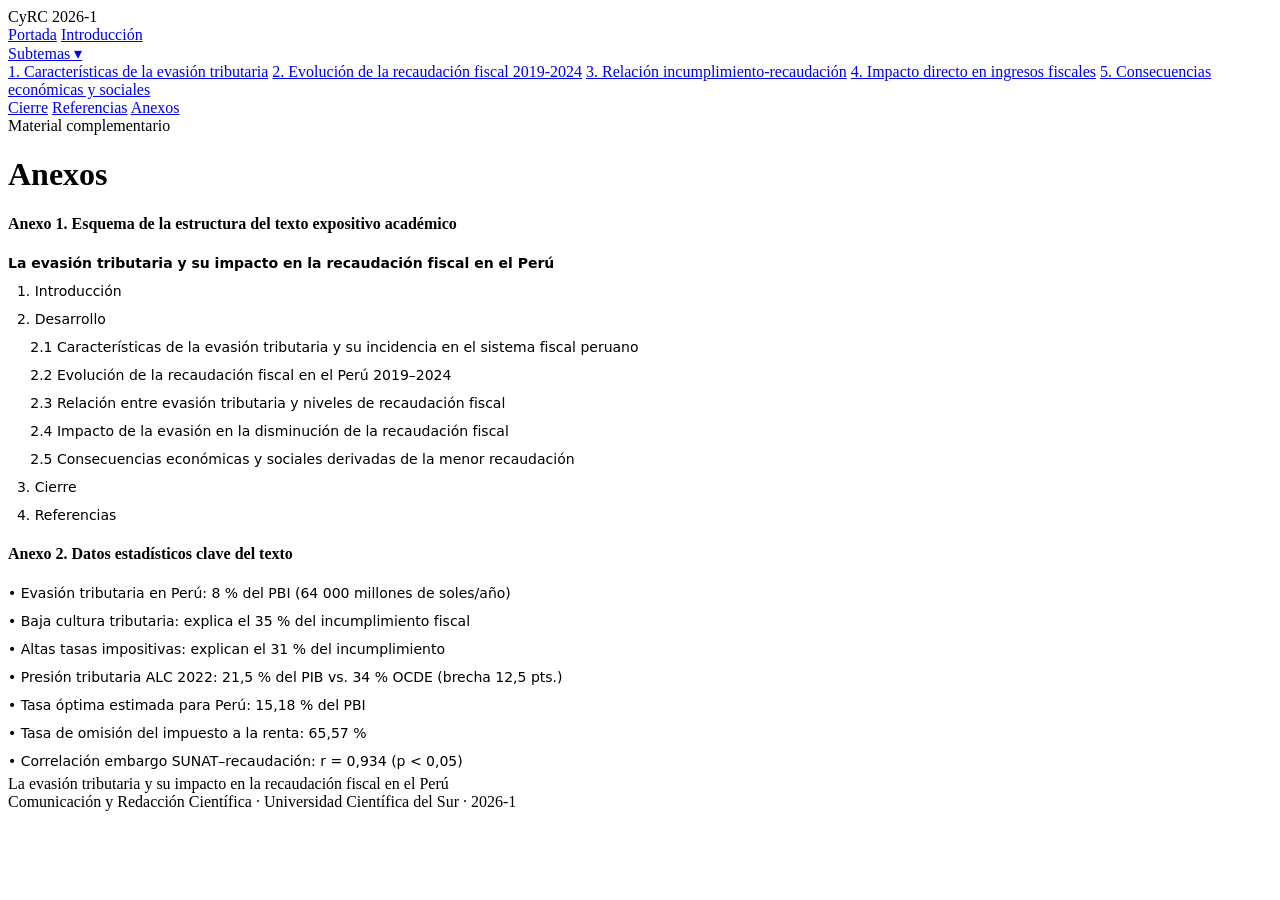
==== anexos.html @ 68c26b00 "Add anexos.html" ====
<!DOCTYPE html>
<html lang="es">
<head>
<meta charset="UTF-8">
<meta name="viewport" content="width=device-width, initial-scale=1.0">
<title>Anexos · Blog Académico</title>
<link rel="stylesheet" href="styles.css">
</head>
<body>

<nav>
  <div class="nav-inner">
    <div class="nav-brand">CyRC 2026-1</div>
    <div class="nav-links">
      <a href="index.html" >Portada</a>
      <a href="introduccion.html" >Introducción</a>
      <div class="dropdown">
        <a href="#" >Subtemas ▾</a>
        <div class="dropdown-menu">
          <a href="subtema1.html">1. Características de la evasión tributaria</a>
          <a href="subtema2.html">2. Evolución de la recaudación fiscal 2019-2024</a>
          <a href="subtema3.html">3. Relación incumplimiento-recaudación</a>
          <a href="subtema4.html">4. Impacto directo en ingresos fiscales</a>
          <a href="subtema5.html">5. Consecuencias económicas y sociales</a>
        </div>
      </div>
      <a href="cierre.html" >Cierre</a>
      <a href="referencias.html" >Referencias</a>
      <a href="anexos.html" class='active'>Anexos</a>
    </div>
  </div>
</nav>

<div class="page-container">
  <div class="page-subtitle">Material complementario</div>
  <h1 class="page-title">Anexos</h1>
  <div class="title-bar"></div>
  <div class="text-body">
    <p><strong>Anexo 1. Esquema de la estructura del texto expositivo académico</strong></p>
    <div class="highlight-box" style="font-family:system-ui,sans-serif; font-size:14px; line-height:2;">
      <strong>La evasión tributaria y su impacto en la recaudación fiscal en el Perú</strong><br>
      &nbsp;&nbsp;1. Introducción<br>
      &nbsp;&nbsp;2. Desarrollo<br>
      &nbsp;&nbsp;&nbsp;&nbsp;&nbsp;2.1 Características de la evasión tributaria y su incidencia en el sistema fiscal peruano<br>
      &nbsp;&nbsp;&nbsp;&nbsp;&nbsp;2.2 Evolución de la recaudación fiscal en el Perú 2019&ndash;2024<br>
      &nbsp;&nbsp;&nbsp;&nbsp;&nbsp;2.3 Relación entre evasión tributaria y niveles de recaudación fiscal<br>
      &nbsp;&nbsp;&nbsp;&nbsp;&nbsp;2.4 Impacto de la evasión en la disminución de la recaudación fiscal<br>
      &nbsp;&nbsp;&nbsp;&nbsp;&nbsp;2.5 Consecuencias económicas y sociales derivadas de la menor recaudación<br>
      &nbsp;&nbsp;3. Cierre<br>
      &nbsp;&nbsp;4. Referencias
    </div>
    <p><strong>Anexo 2. Datos estadísticos clave del texto</strong></p>
    <div class="highlight-box" style="font-family:system-ui,sans-serif; font-size:14px; line-height:2;">
      &bull; Evasión tributaria en Perú: 8&nbsp;% del PBI (64&nbsp;000 millones de soles/año)<br>
      &bull; Baja cultura tributaria: explica el 35&nbsp;% del incumplimiento fiscal<br>
      &bull; Altas tasas impositivas: explican el 31&nbsp;% del incumplimiento<br>
      &bull; Presión tributaria ALC 2022: 21,5&nbsp;% del PIB vs. 34&nbsp;% OCDE (brecha 12,5 pts.)<br>
      &bull; Tasa óptima estimada para Perú: 15,18&nbsp;% del PBI<br>
      &bull; Tasa de omisión del impuesto a la renta: 65,57&nbsp;%<br>
      &bull; Correlación embargo SUNAT&ndash;recaudación: r&nbsp;=&nbsp;0,934 (p&nbsp;&lt;&nbsp;0,05)
    </div>
  </div>
</div>


<footer>
  <span>La evasión tributaria y su impacto en la recaudación fiscal en el Perú</span><br>
  Comunicación y Redacción Científica · Universidad Científica del Sur · 2026-1
</footer>
</body>
</html>
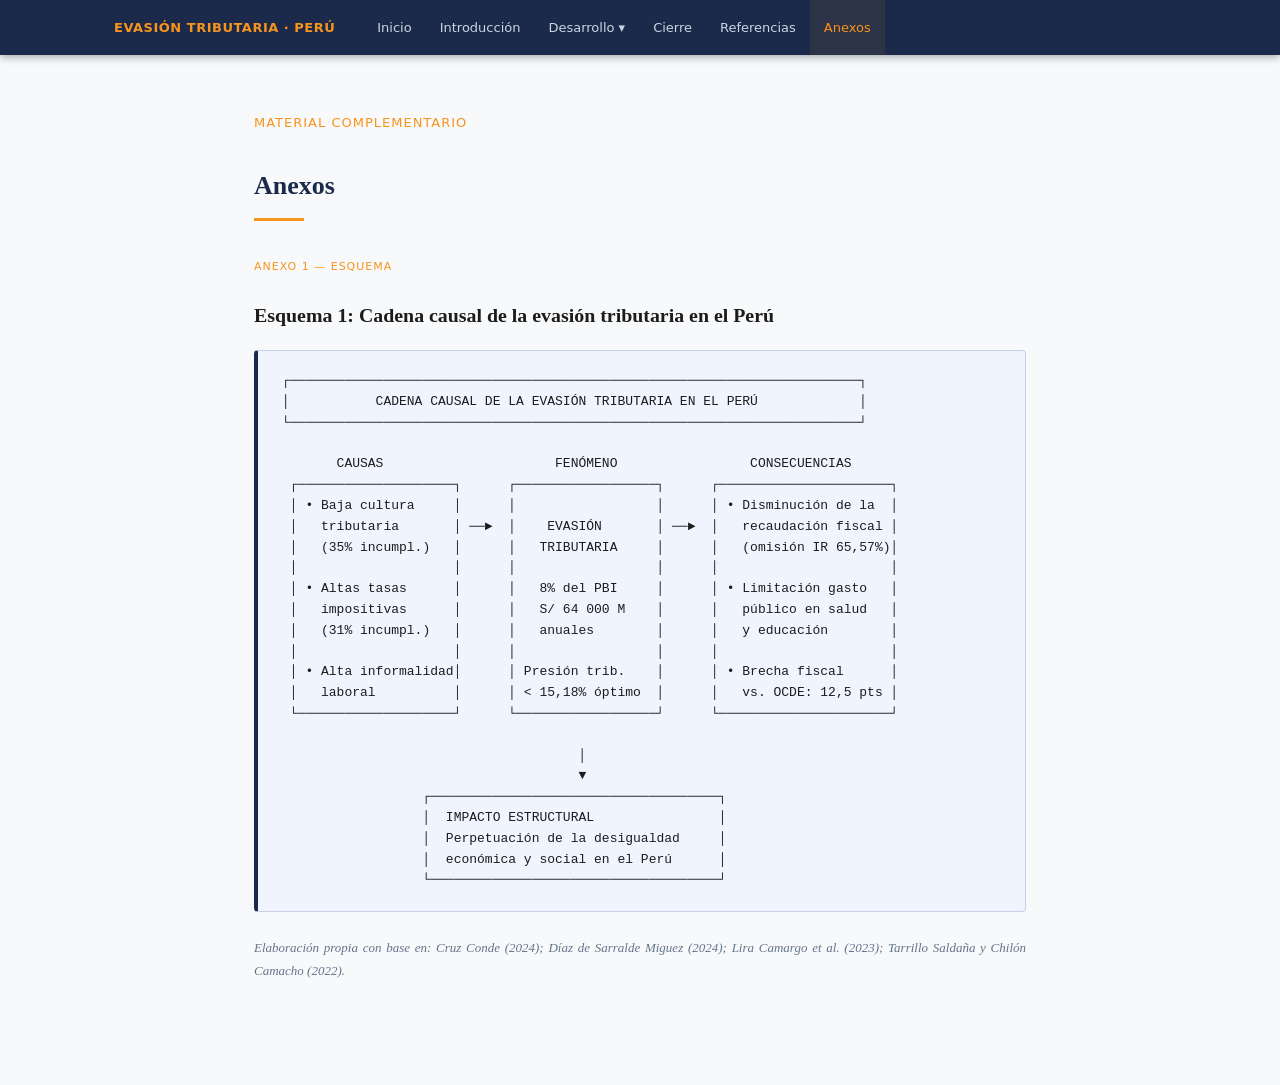
==== commit b1817d37: "Reemplazar anexos: solo Anexo 1 con esquema causal real" ====
--- a/anexos.html
+++ b/anexos.html
@@ -1,71 +1,94 @@
 <!DOCTYPE html>
 <html lang="es">
-<head>
-<meta charset="UTF-8">
-<meta name="viewport" content="width=device-width, initial-scale=1.0">
-<title>Anexos · Blog Académico</title>
+<head><meta charset="UTF-8"><meta name="viewport" content="width=device-width,initial-scale=1">
+<title>Anexos — Evasión Tributaria</title>
 <link rel="stylesheet" href="styles.css">
+<style>
+.esquema-box {
+  font-family: 'Courier New', monospace;
+  font-size: 13px;
+  line-height: 1.6;
+  background: #F0F4FF;
+  border: 1px solid #C5D0E6;
+  border-left: 4px solid #1B2A4A;
+  padding: 20px 24px;
+  border-radius: 4px;
+  overflow-x: auto;
+  white-space: pre;
+  margin: 16px 0 24px;
+}
+.anexo-label {
+  font-family: system-ui, sans-serif;
+  font-size: 11px;
+  letter-spacing: 1px;
+  text-transform: uppercase;
+  color: #F7941D;
+  margin-bottom: 6px;
+}
+.elaboracion {
+  font-size: 13px;
+  color: #64748B;
+  font-style: italic;
+  margin-top: 8px;
+}
+</style>
 </head>
 <body>
-
 <nav>
   <div class="nav-inner">
-    <div class="nav-brand">CyRC 2026-1</div>
+    <span class="nav-brand">Evasión Tributaria · Perú</span>
     <div class="nav-links">
-      <a href="index.html" >Portada</a>
-      <a href="introduccion.html" >Introducción</a>
+      <a href="index.html">Inicio</a>
+      <a href="introduccion.html">Introducción</a>
       <div class="dropdown">
-        <a href="#" >Subtemas ▾</a>
+        <a href="#">Desarrollo ▾</a>
         <div class="dropdown-menu">
-          <a href="subtema1.html">1. Características de la evasión tributaria</a>
-          <a href="subtema2.html">2. Evolución de la recaudación fiscal 2019-2024</a>
-          <a href="subtema3.html">3. Relación incumplimiento-recaudación</a>
-          <a href="subtema4.html">4. Impacto directo en ingresos fiscales</a>
-          <a href="subtema5.html">5. Consecuencias económicas y sociales</a>
+          <a href="subtema1.html">Subtema 1 — Características</a>
+          <a href="subtema2.html">Subtema 2 — Evolución fiscal</a>
+          <a href="subtema3.html">Subtema 3 — Relación causal</a>
+          <a href="subtema4.html">Subtema 4 — Impacto fiscal</a>
+          <a href="subtema5.html">Subtema 5 — Consecuencias</a>
         </div>
       </div>
       <a href="cierre.html" >Cierre</a>
-      <a href="referencias.html" >Referencias</a>
-      <a href="anexos.html" class='active'>Anexos</a>
+      <a href="referencias.html">Referencias</a>
+      <a href="anexos.html" class="active">Anexos</a>
     </div>
   </div>
 </nav>
-
 <div class="page-container">
   <div class="page-subtitle">Material complementario</div>
   <h1 class="page-title">Anexos</h1>
   <div class="title-bar"></div>
   <div class="text-body">
-    <p><strong>Anexo 1. Esquema de la estructura del texto expositivo académico</strong></p>
-    <div class="highlight-box" style="font-family:system-ui,sans-serif; font-size:14px; line-height:2;">
-      <strong>La evasión tributaria y su impacto en la recaudación fiscal en el Perú</strong><br>
-      &nbsp;&nbsp;1. Introducción<br>
-      &nbsp;&nbsp;2. Desarrollo<br>
-      &nbsp;&nbsp;&nbsp;&nbsp;&nbsp;2.1 Características de la evasión tributaria y su incidencia en el sistema fiscal peruano<br>
-      &nbsp;&nbsp;&nbsp;&nbsp;&nbsp;2.2 Evolución de la recaudación fiscal en el Perú 2019&ndash;2024<br>
-      &nbsp;&nbsp;&nbsp;&nbsp;&nbsp;2.3 Relación entre evasión tributaria y niveles de recaudación fiscal<br>
-      &nbsp;&nbsp;&nbsp;&nbsp;&nbsp;2.4 Impacto de la evasión en la disminución de la recaudación fiscal<br>
-      &nbsp;&nbsp;&nbsp;&nbsp;&nbsp;2.5 Consecuencias económicas y sociales derivadas de la menor recaudación<br>
-      &nbsp;&nbsp;3. Cierre<br>
-      &nbsp;&nbsp;4. Referencias
-    </div>
-    <p><strong>Anexo 2. Datos estadísticos clave del texto</strong></p>
-    <div class="highlight-box" style="font-family:system-ui,sans-serif; font-size:14px; line-height:2;">
-      &bull; Evasión tributaria en Perú: 8&nbsp;% del PBI (64&nbsp;000 millones de soles/año)<br>
-      &bull; Baja cultura tributaria: explica el 35&nbsp;% del incumplimiento fiscal<br>
-      &bull; Altas tasas impositivas: explican el 31&nbsp;% del incumplimiento<br>
-      &bull; Presión tributaria ALC 2022: 21,5&nbsp;% del PIB vs. 34&nbsp;% OCDE (brecha 12,5 pts.)<br>
-      &bull; Tasa óptima estimada para Perú: 15,18&nbsp;% del PBI<br>
-      &bull; Tasa de omisión del impuesto a la renta: 65,57&nbsp;%<br>
-      &bull; Correlación embargo SUNAT&ndash;recaudación: r&nbsp;=&nbsp;0,934 (p&nbsp;&lt;&nbsp;0,05)
-    </div>
+    <p class="anexo-label">Anexo 1 — Esquema</p>
+    <h3 style="margin-bottom:12px;">Esquema 1: Cadena causal de la evasión tributaria en el Perú</h3>
+    <div class="esquema-box">┌─────────────────────────────────────────────────────────────────────────┐
+│           CADENA CAUSAL DE LA EVASIÓN TRIBUTARIA EN EL PERÚ             │
+└─────────────────────────────────────────────────────────────────────────┘
+
+       CAUSAS                      FENÓMENO                 CONSECUENCIAS
+ ┌────────────────────┐      ┌──────────────────┐      ┌──────────────────────┐
+ │ • Baja cultura     │      │                  │      │ • Disminución de la  │
+ │   tributaria       │ ──►  │    EVASIÓN       │ ──►  │   recaudación fiscal │
+ │   (35% incumpl.)   │      │   TRIBUTARIA     │      │   (omisión IR 65,57%)│
+ │                    │      │                  │      │                      │
+ │ • Altas tasas      │      │   8% del PBI     │      │ • Limitación gasto   │
+ │   impositivas      │      │   S/ 64 000 M    │      │   público en salud   │
+ │   (31% incumpl.)   │      │   anuales        │      │   y educación        │
+ │                    │      │                  │      │                      │
+ │ • Alta informalidad│      │ Presión trib.    │      │ • Brecha fiscal      │
+ │   laboral          │      │ &lt; 15,18% óptimo  │      │   vs. OCDE: 12,5 pts │
+ └────────────────────┘      └──────────────────┘      └──────────────────────┘
+
+                                      │
+                                      ▼
+                  ┌─────────────────────────────────────┐
+                  │  IMPACTO ESTRUCTURAL                │
+                  │  Perpetuación de la desigualdad     │
+                  │  económica y social en el Perú      │
+                  └─────────────────────────────────────┘</div>
+    <p class="elaboracion">Elaboración propia con base en: Cruz Conde (2024); Díaz de Sarralde Miguez (2024); Lira Camargo et al. (2023); Tarrillo Saldaña y Chilón Camacho (2022).</p>
   </div>
 </div>
-
-
-<footer>
-  <span>La evasión tributaria y su impacto en la recaudación fiscal en el Perú</span><br>
-  Comunicación y Redacción Científica · Universidad Científica del Sur · 2026-1
-</footer>
-</body>
-</html>+</body></html>
--- a/styles.css
+++ b/styles.css
@@ -0,0 +1,307 @@
+
+* { box-sizing: border-box; margin: 0; padding: 0; }
+
+body {
+  font-family: Georgia, 'Times New Roman', serif;
+  background: #F8F9FB;
+  color: #1C1C1C;
+  font-size: 17px;
+  line-height: 1.8;
+}
+
+/* NAV */
+nav {
+  background: #1B2A4A;
+  position: sticky;
+  top: 0;
+  z-index: 100;
+  box-shadow: 0 2px 8px rgba(0,0,0,.35);
+}
+.nav-inner {
+  max-width: 1100px;
+  margin: 0 auto;
+  display: flex;
+  align-items: center;
+  padding: 0 24px;
+  flex-wrap: wrap;
+  gap: 0;
+}
+.nav-brand {
+  color: #F7941D;
+  font-family: system-ui, sans-serif;
+  font-weight: 700;
+  font-size: 13px;
+  letter-spacing: .5px;
+  text-transform: uppercase;
+  padding: 14px 0;
+  margin-right: 28px;
+  white-space: nowrap;
+}
+.nav-links { display: flex; flex-wrap: wrap; gap: 0; }
+.nav-links a {
+  color: #CBD5E1;
+  text-decoration: none;
+  font-family: system-ui, sans-serif;
+  font-size: 13px;
+  padding: 16px 14px;
+  display: block;
+  transition: color .2s, background .2s;
+}
+.nav-links a:hover, .nav-links a.active {
+  color: #F7941D;
+  background: rgba(247,148,29,.08);
+}
+.dropdown { position: relative; }
+.dropdown-menu {
+  display: none;
+  position: absolute;
+  top: 100%;
+  left: 0;
+  background: #1B2A4A;
+  min-width: 300px;
+  box-shadow: 0 4px 16px rgba(0,0,0,.4);
+  border-top: 2px solid #F7941D;
+}
+.dropdown:hover .dropdown-menu { display: block; }
+.dropdown-menu a {
+  padding: 10px 18px;
+  border-bottom: 1px solid rgba(255,255,255,.06);
+  font-size: 12.5px;
+}
+
+/* HERO */
+.hero {
+  background: linear-gradient(135deg, #1B2A4A 0%, #0F1E35 60%, #1B2A4A 100%);
+  color: white;
+  padding: 80px 24px 60px;
+  text-align: center;
+}
+.hero .univ {
+  font-family: system-ui, sans-serif;
+  font-size: 12px;
+  letter-spacing: 2px;
+  text-transform: uppercase;
+  color: #F7941D;
+  margin-bottom: 20px;
+}
+.hero h1 {
+  font-size: clamp(22px, 4vw, 36px);
+  font-weight: normal;
+  line-height: 1.35;
+  max-width: 780px;
+  margin: 0 auto 24px;
+  color: #EFF4FF;
+}
+.hero .subtitle {
+  font-family: system-ui, sans-serif;
+  font-size: 14px;
+  color: #94A3B8;
+  letter-spacing: .5px;
+}
+.hero-divider {
+  width: 60px; height: 3px;
+  background: #F7941D;
+  margin: 22px auto;
+}
+
+/* CARATULA */
+.caratula-card {
+  max-width: 700px;
+  margin: 48px auto;
+  background: white;
+  border-radius: 10px;
+  box-shadow: 0 4px 24px rgba(0,0,0,.10);
+  overflow: hidden;
+}
+.caratula-header {
+  background: #1B2A4A;
+  padding: 28px 36px 20px;
+  text-align: center;
+}
+.caratula-header .logo-text {
+  color: #F7941D;
+  font-family: system-ui, sans-serif;
+  font-weight: 800;
+  font-size: 20px;
+  letter-spacing: 1px;
+}
+.caratula-header .univ-name {
+  color: #CBD5E1;
+  font-family: system-ui, sans-serif;
+  font-size: 13px;
+  margin-top: 4px;
+}
+.caratula-body { padding: 36px; }
+.caratula-title {
+  font-size: 20px;
+  font-weight: bold;
+  text-align: center;
+  color: #1B2A4A;
+  margin-bottom: 28px;
+  line-height: 1.4;
+}
+.caratula-row {
+  display: flex;
+  gap: 12px;
+  padding: 10px 0;
+  border-bottom: 1px solid #EEF0F3;
+  font-family: system-ui, sans-serif;
+  font-size: 14px;
+}
+.caratula-row:last-child { border-bottom: none; }
+.caratula-label {
+  color: #64748B;
+  min-width: 130px;
+  font-weight: 600;
+}
+.caratula-value { color: #1C1C1C; }
+
+/* CONTENT */
+.page-container {
+  max-width: 820px;
+  margin: 0 auto;
+  padding: 56px 24px 80px;
+}
+.page-title {
+  font-size: 26px;
+  color: #1B2A4A;
+  margin-bottom: 8px;
+  font-weight: bold;
+}
+.page-subtitle {
+  font-family: system-ui, sans-serif;
+  font-size: 13px;
+  color: #F7941D;
+  text-transform: uppercase;
+  letter-spacing: 1px;
+  margin-bottom: 28px;
+}
+.title-bar {
+  width: 50px; height: 3px;
+  background: #F7941D;
+  margin-bottom: 36px;
+}
+.text-body p {
+  margin-bottom: 22px;
+  text-align: justify;
+}
+.text-body p.pregunta {
+  font-style: italic;
+  color: #1B2A4A;
+  font-size: 18px;
+}
+
+/* HIGHLIGHT BOX */
+.highlight-box {
+  background: #EFF4FF;
+  border-left: 4px solid #1B2A4A;
+  padding: 18px 24px;
+  margin: 28px 0;
+  border-radius: 0 6px 6px 0;
+  font-family: system-ui, sans-serif;
+  font-size: 15px;
+  color: #1B2A4A;
+}
+.stat-box {
+  background: linear-gradient(135deg, #1B2A4A, #2A4070);
+  color: white;
+  padding: 20px 28px;
+  border-radius: 8px;
+  margin: 28px 0;
+  font-family: system-ui, sans-serif;
+}
+.stat-box .stat-num {
+  font-size: 32px;
+  font-weight: 800;
+  color: #F7941D;
+}
+.stat-box .stat-desc { font-size: 14px; color: #CBD5E1; margin-top: 4px; }
+
+/* SUBTEMA NAV */
+.subtema-nav {
+  display: flex;
+  gap: 10px;
+  flex-wrap: wrap;
+  margin-bottom: 40px;
+}
+.subtema-nav a {
+  background: #1B2A4A;
+  color: #CBD5E1;
+  text-decoration: none;
+  font-family: system-ui, sans-serif;
+  font-size: 12px;
+  padding: 8px 16px;
+  border-radius: 20px;
+  transition: background .2s;
+}
+.subtema-nav a:hover, .subtema-nav a.active {
+  background: #F7941D;
+  color: white;
+}
+
+/* REFERENCIAS */
+.ref-list { list-style: none; }
+.ref-list li {
+  font-size: 15px;
+  padding: 12px 0;
+  border-bottom: 1px solid #EEF0F3;
+  padding-left: 28px;
+  text-indent: -28px;
+  line-height: 1.7;
+}
+.ref-list li a { color: #1B2A4A; }
+
+/* SECTION CARDS on index */
+.sections-grid {
+  display: grid;
+  grid-template-columns: repeat(auto-fill, minmax(240px, 1fr));
+  gap: 18px;
+  max-width: 900px;
+  margin: 0 auto;
+  padding: 48px 24px 80px;
+}
+.section-card {
+  background: white;
+  border-radius: 10px;
+  padding: 28px 24px;
+  box-shadow: 0 2px 12px rgba(0,0,0,.08);
+  text-decoration: none;
+  color: #1C1C1C;
+  border-top: 3px solid #1B2A4A;
+  transition: transform .2s, box-shadow .2s;
+}
+.section-card:hover {
+  transform: translateY(-3px);
+  box-shadow: 0 6px 24px rgba(0,0,0,.14);
+}
+.section-card .card-num {
+  font-family: system-ui, sans-serif;
+  font-size: 11px;
+  color: #F7941D;
+  font-weight: 700;
+  letter-spacing: 1px;
+  text-transform: uppercase;
+  margin-bottom: 8px;
+}
+.section-card h3 {
+  font-size: 15px;
+  color: #1B2A4A;
+  line-height: 1.4;
+}
+
+/* FOOTER */
+footer {
+  background: #1B2A4A;
+  color: #64748B;
+  text-align: center;
+  padding: 24px;
+  font-family: system-ui, sans-serif;
+  font-size: 12px;
+  margin-top: 40px;
+}
+footer span { color: #94A3B8; }
+
+@media (max-width: 640px) {
+  .caratula-body { padding: 24px 18px; }
+  .page-container { padding: 36px 18px 60px; }
+}
